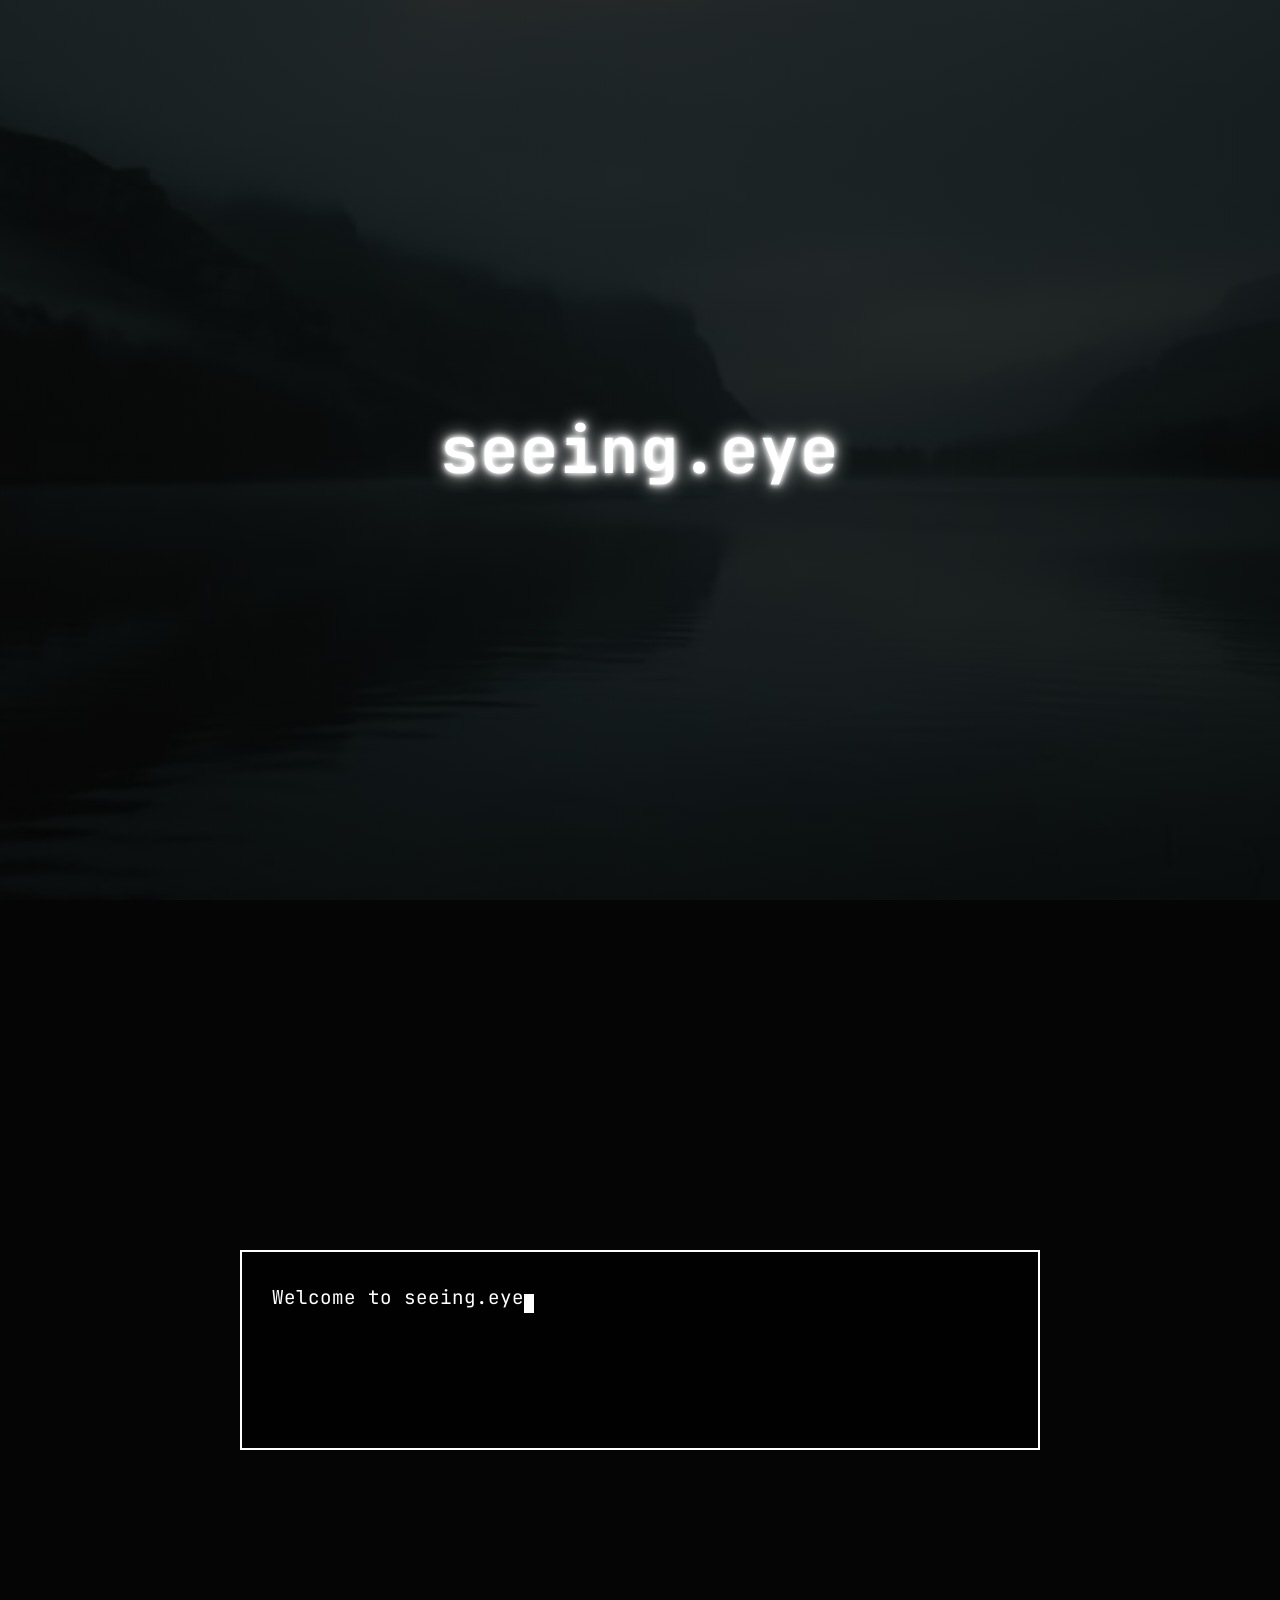
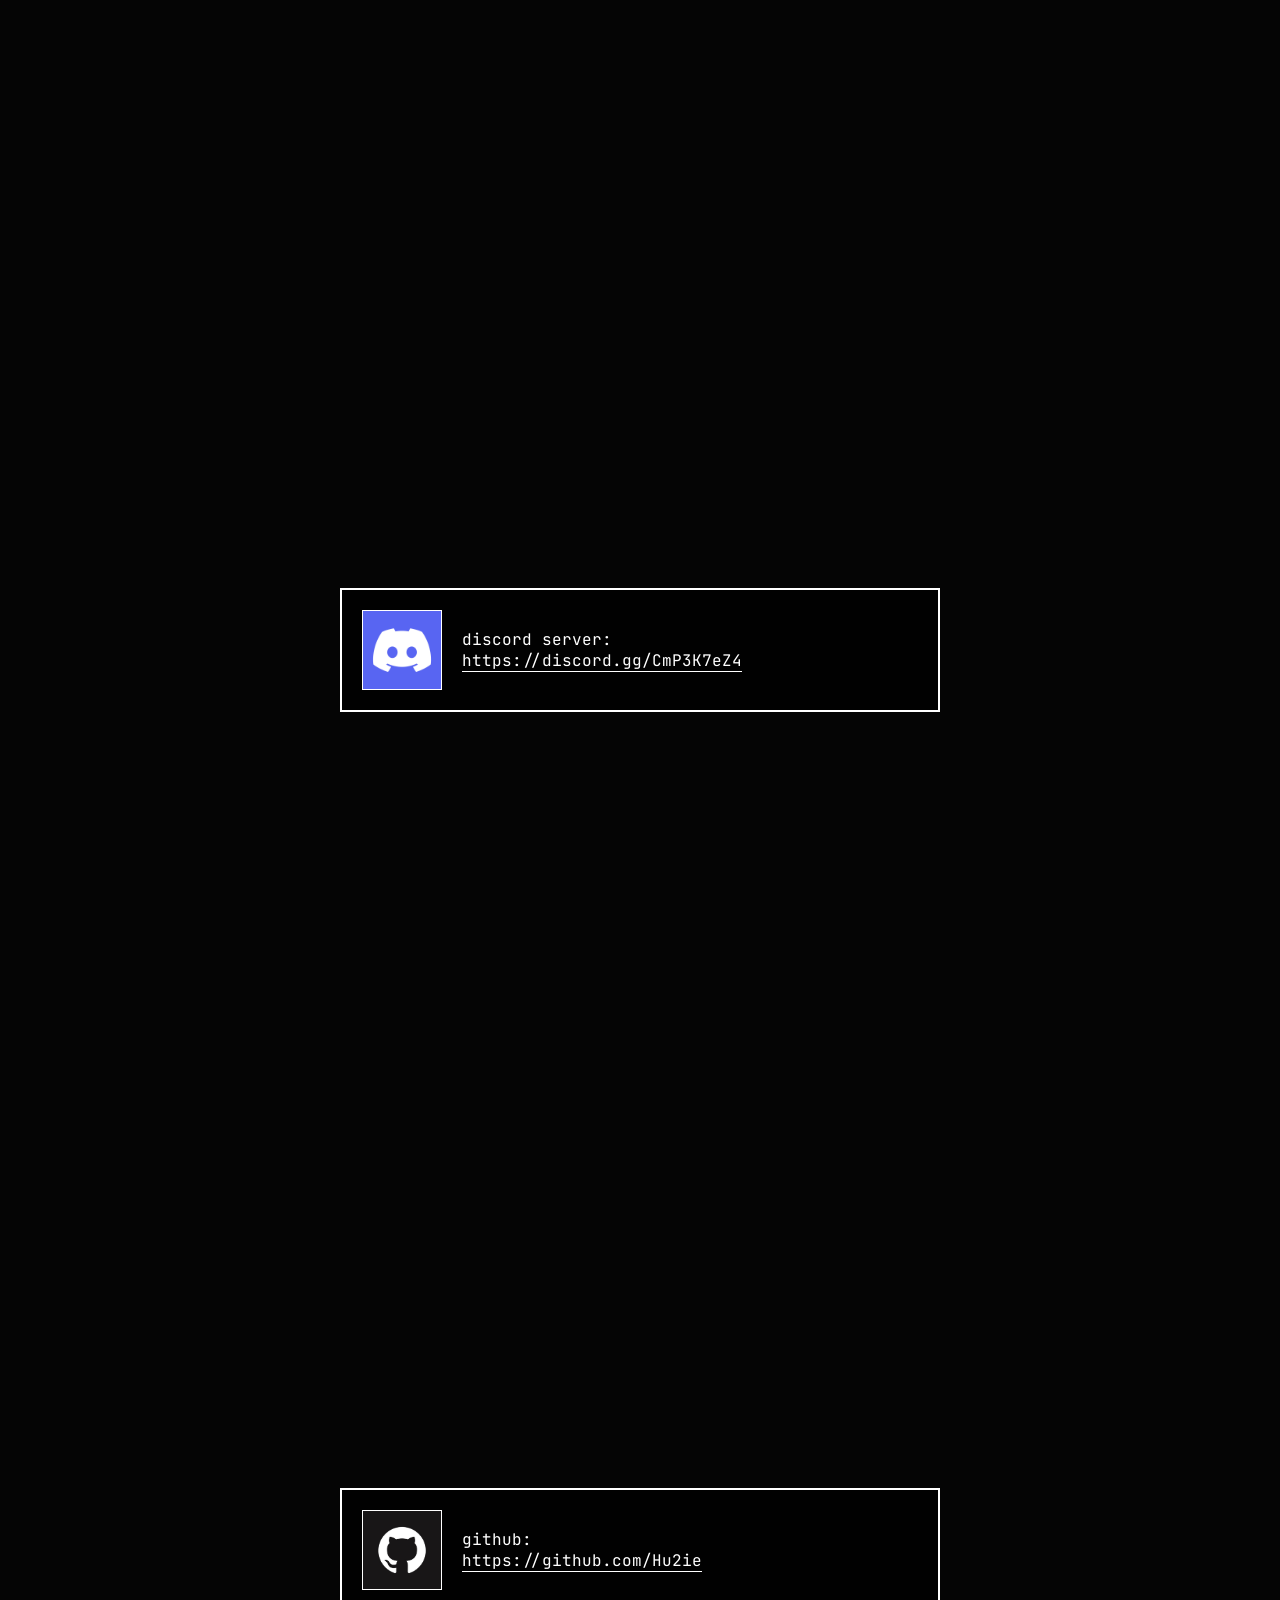
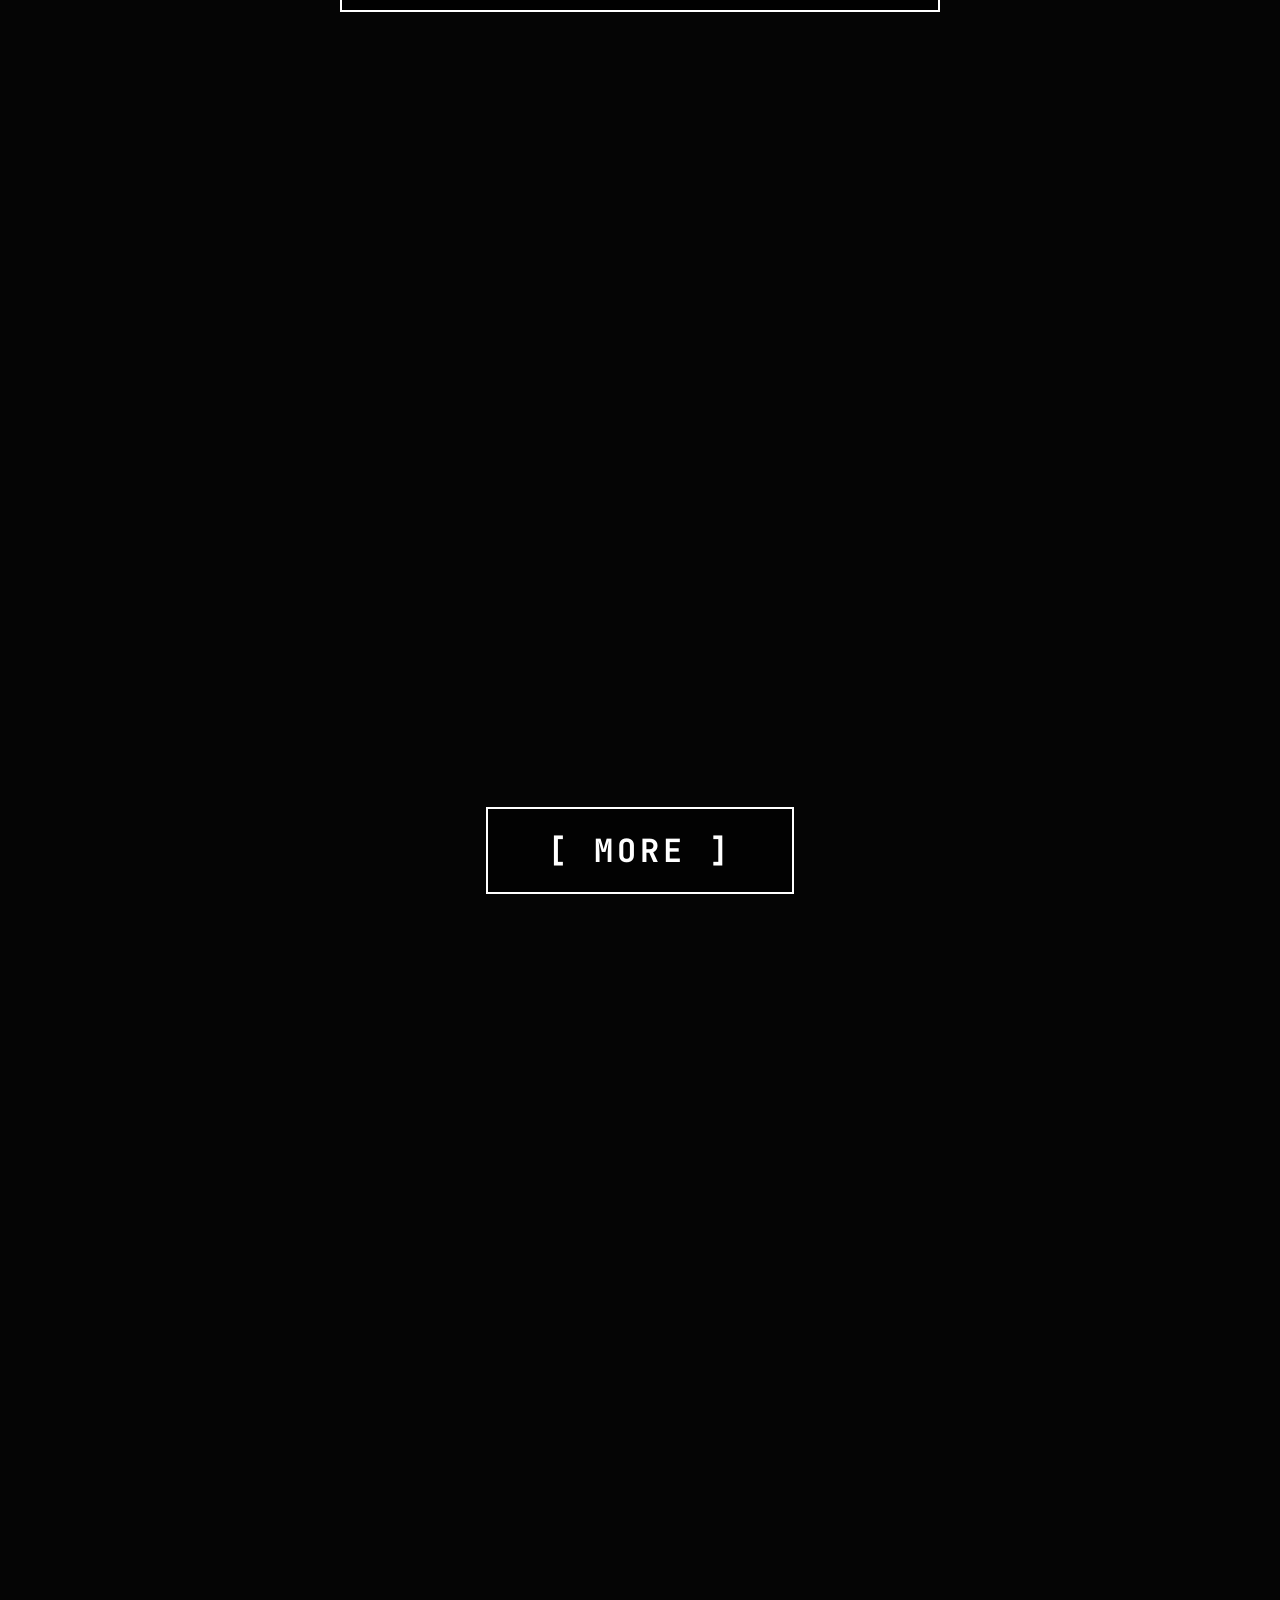
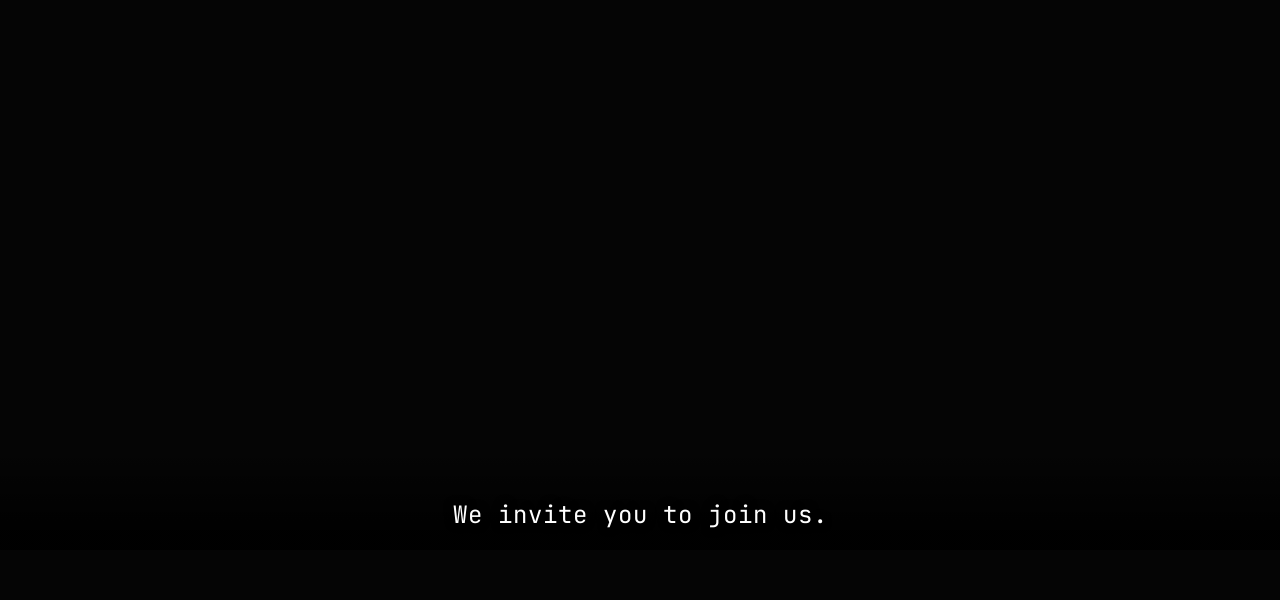
==== index.html @ bb9b0f5d "Add files via upload" ====
<!DOCTYPE html>
<html lang="ru">
<head>
  <meta charset="UTF-8">
  <meta name="viewport" content="width=device-width, initial-scale=1.0">
  <title>seeing.eye</title>
  <!-- Иконка вкладки -->
  <link rel="icon" type="image/jpeg" href="assets/logo.jpg">
  <link rel="stylesheet" href="css/style.css">
  <link href="https://fonts.googleapis.com/css2?family=JetBrains+Mono:wght@400;700&display=swap" rel="stylesheet">
</head>
<body>

  <!-- 1. HERO -->
  <section class="hero">
    <h1 id="typewriter" class="neon-text"></h1>
  </section>

  <!-- 2. ТЕРМИНАЛ -->
  <section class="terminal-section">
    <div class="terminal-box">
      <p id="terminal-text"></p>
    </div>
  </section>

  <!-- 3. DISCORD -->
  <section class="discord-section">
    <div class="discord-card">
      <img src="assets/discord.jpg" alt="Discord" class="discord-img">
      <div class="discord-info">
        <p>discord server:</p>
        <a href="https://discord.gg/CmP3K7eZ4" target="_blank">https://discord.gg/CmP3K7eZ4</a>
      </div>
    </div>
  </section>

  <!-- 4. GITHUB -->
  <section class="github-section">
    <div class="github-card">
      <img src="assets/github.jpg" alt="GitHub" class="github-img">
      <div class="github-info">
        <p>github:</p>
        <a href="https://github.com/Hu2ie" target="_blank">https://github.com/Hu2ie</a>
      </div>
    </div>
  </section>

  <!-- 5. КНОПКА ПЕРЕХОДА В MORE -->
  <section class="more-section">
    <a href="more/index.html" class="more-btn">[ MORE ]</a>
  </section>

  <!-- 6. ВИДЕО -->
  <section class="video-section">
    <video autoplay muted loop playsinline class="bg-video">
      <source src="assets/video1.mp4" type="video/mp4">
    </video>
    <div class="video-overlay">
      <p>We invite you to join us.</p>
    </div>
  </section>

  <script src="js/main.js"></script>
</body>
</html>
---- css/style.css ----
/* Сброс стилей */
* {
  margin: 0;
  padding: 0;
  box-sizing: border-box;
  cursor: crosshair; 
}

body {
  background-color: #050505;
  background-image: linear-gradient(rgba(5, 5, 5, 0.85), rgba(5, 5, 5, 0.85)), url('../assets/image1.jpg');
  background-size: cover;
  background-position: center;
  background-attachment: fixed;
  color: #ffffff;
  font-family: 'JetBrains Mono', monospace;
  overflow-x: hidden;
}

/* --- 1. HERO (Неон) --- */
.hero {
  height: 100vh;
  display: flex;
  justify-content: center;
  align-items: center;
}

.neon-text {
  font-size: 4rem;
  font-weight: 700;
  letter-spacing: 2px;
  text-shadow: 0 0 5px #fff, 0 0 10px #fff, 0 0 20px #fff;
}

/* --- 2. ТЕРМИНАЛ --- */
.terminal-section {
  height: 100vh;
  display: flex;
  justify-content: center;
  align-items: center;
  padding: 20px;
}

.terminal-box {
  border: 2px solid #ffffff;
  padding: 30px;
  width: 100%;
  max-width: 800px;
  min-height: 200px;
  background-color: rgba(0, 0, 0, 0.7); 
  backdrop-filter: blur(4px);
}

#terminal-text {
  font-size: 1.2rem;
  line-height: 1.6;
}

.cursor {
  display: inline-block;
  width: 10px;
  height: 1.2rem;
  background-color: #ffffff;
  animation: blink 1s step-end infinite;
  vertical-align: bottom;
}

@keyframes blink {
  0%, 100% { opacity: 1; }
  50% { opacity: 0; }
}

/* --- 3 и 4. ССЫЛКИ (DISCORD + GITHUB) --- */
.link-section {
  height: 100vh;
  display: flex;
  justify-content: center;
  align-items: center;
  padding: 20px;
}

/* Оставим старые классы для совместимости с твоим JS, но добавим общий стиль */
.discord-section, .github-section {
  height: 100vh;
  display: flex;
  justify-content: center;
  align-items: center;
  padding: 20px;
}

.discord-card, .github-card {
  border: 2px solid #ffffff;
  padding: 20px;
  display: flex;
  align-items: center;
  gap: 20px;
  max-width: 600px;
  width: 100%;
  background-color: rgba(0, 0, 0, 0.8);
  opacity: 0;
  transform: translateY(20px);
  transition: opacity 0.8s ease, transform 0.8s ease;
}

.discord-card.visible, .github-card.visible {
  opacity: 1;
  transform: translateY(0);
}

.discord-img, .github-img {
  width: 80px;
  height: 80px;
  object-fit: cover;
  border: 1px solid #ffffff;
}

.discord-info a, .github-info a {
  color: #ffffff;
  text-decoration: none;
  border-bottom: 1px solid #ffffff;
  word-break: break-all;
}

.discord-info a:hover, .github-info a:hover {
  background-color: #ffffff;
  color: #000000;
}

/* --- 5. ВИДЕО --- */
.video-section {
  position: relative;
  height: 100vh;
  width: 100%;
  overflow: hidden;
  display: flex;
  justify-content: center;
  align-items: flex-end; 
  padding-bottom: 50px;
}

.bg-video {
  position: absolute;
  top: 0;
  left: 0;
  width: 100%;
  height: 100%;
  object-fit: cover; 
  z-index: -1;
  filter: grayscale(100%) contrast(1.2); 
}

.video-overlay {
  position: relative;
  z-index: 1;
  text-align: center;
  background: linear-gradient(transparent, rgba(0,0,0,0.9) 80%);
  width: 100%;
  padding: 50px 20px 20px 20px;
}

.video-overlay p {
  font-size: 1.5rem;
  letter-spacing: 1px;
  text-shadow: 0 0 10px #000; 
}

/* --- 5. КНОПКА MORE --- */
.more-section {
  height: 100vh;
  display: flex;
  justify-content: center;
  align-items: center;
}

.more-btn {
  font-size: 2rem;
  font-weight: 700;
  color: #ffffff;
  text-decoration: none;
  padding: 20px 60px;
  border: 2px solid #ffffff;
  background-color: rgba(0, 0, 0, 0.5); /* Полупрозрачный фон */
  backdrop-filter: blur(4px); /* Эффект стекла */
  transition: all 0.3s ease;
  letter-spacing: 4px;
}

.more-btn:hover {
  background-color: #ffffff;
  color: #000000;
  box-shadow: 0 0 20px #ffffff; /* Свечение при наведении */
}
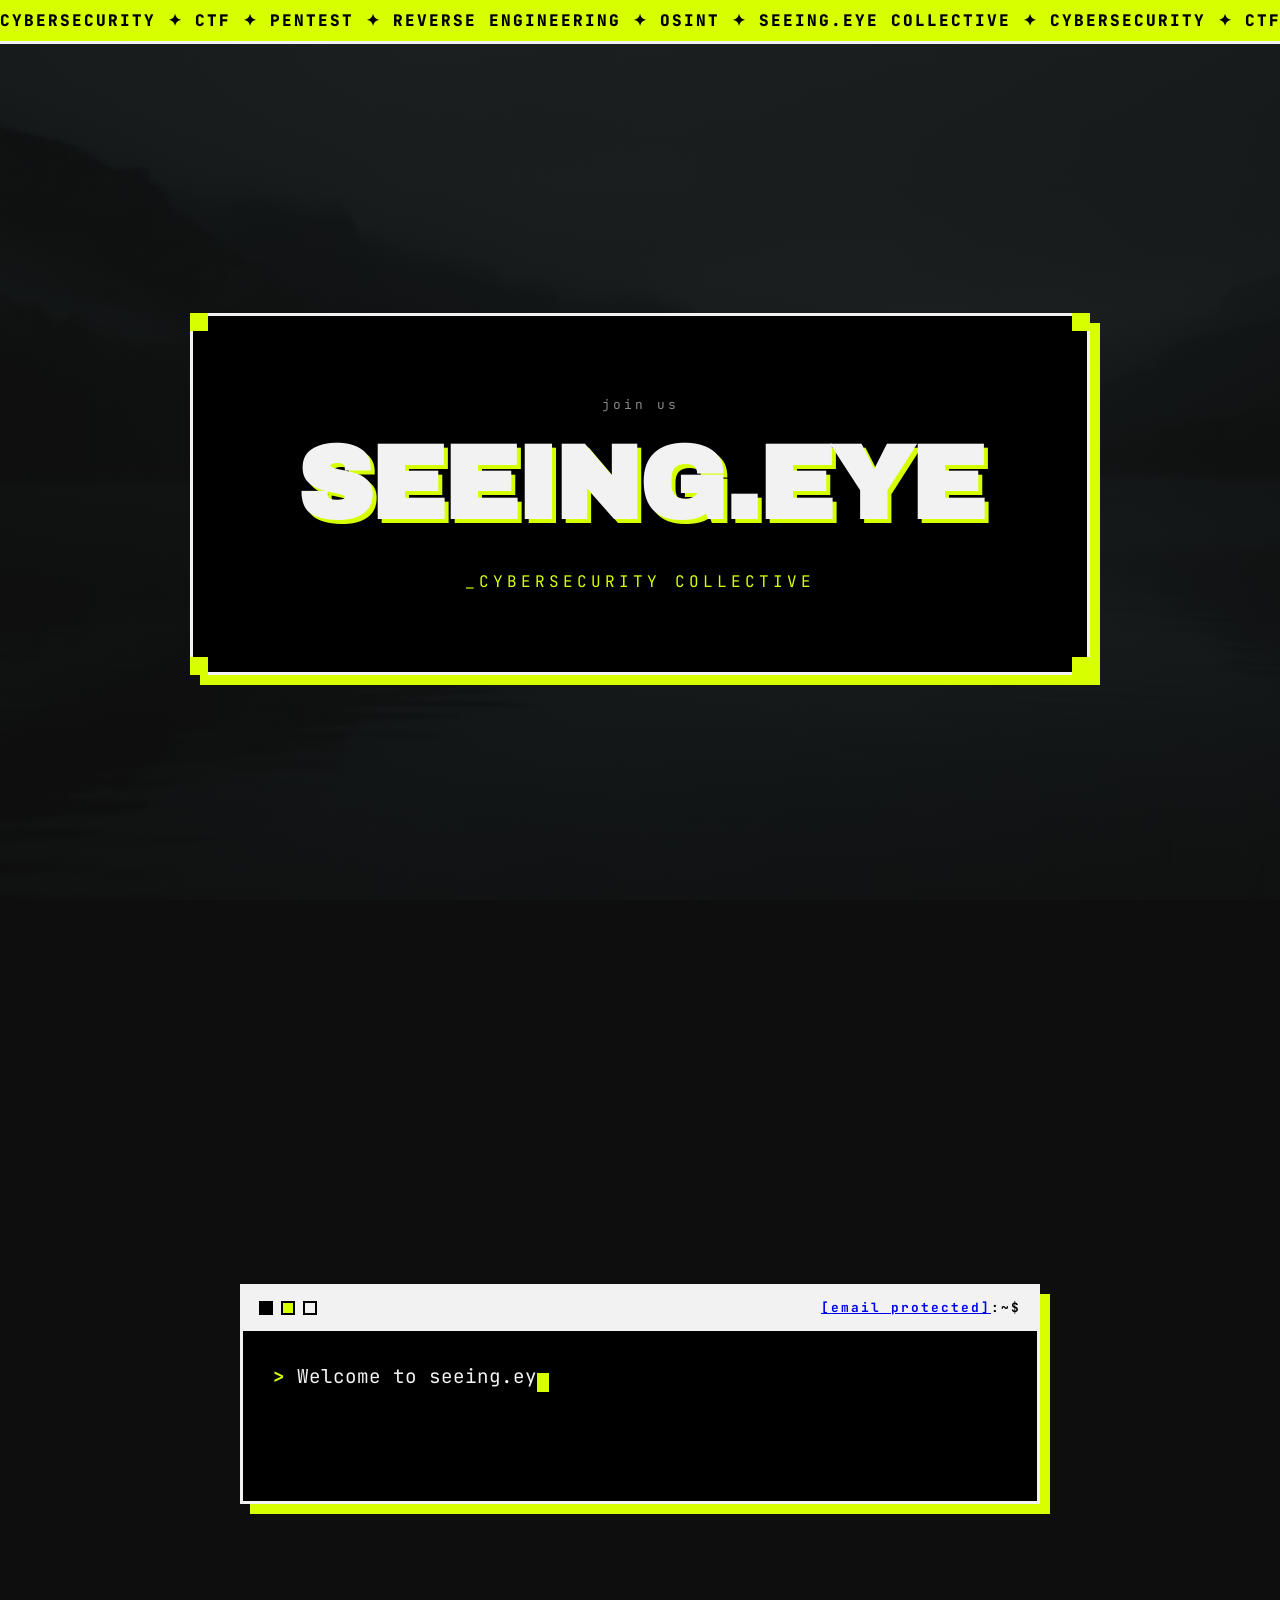
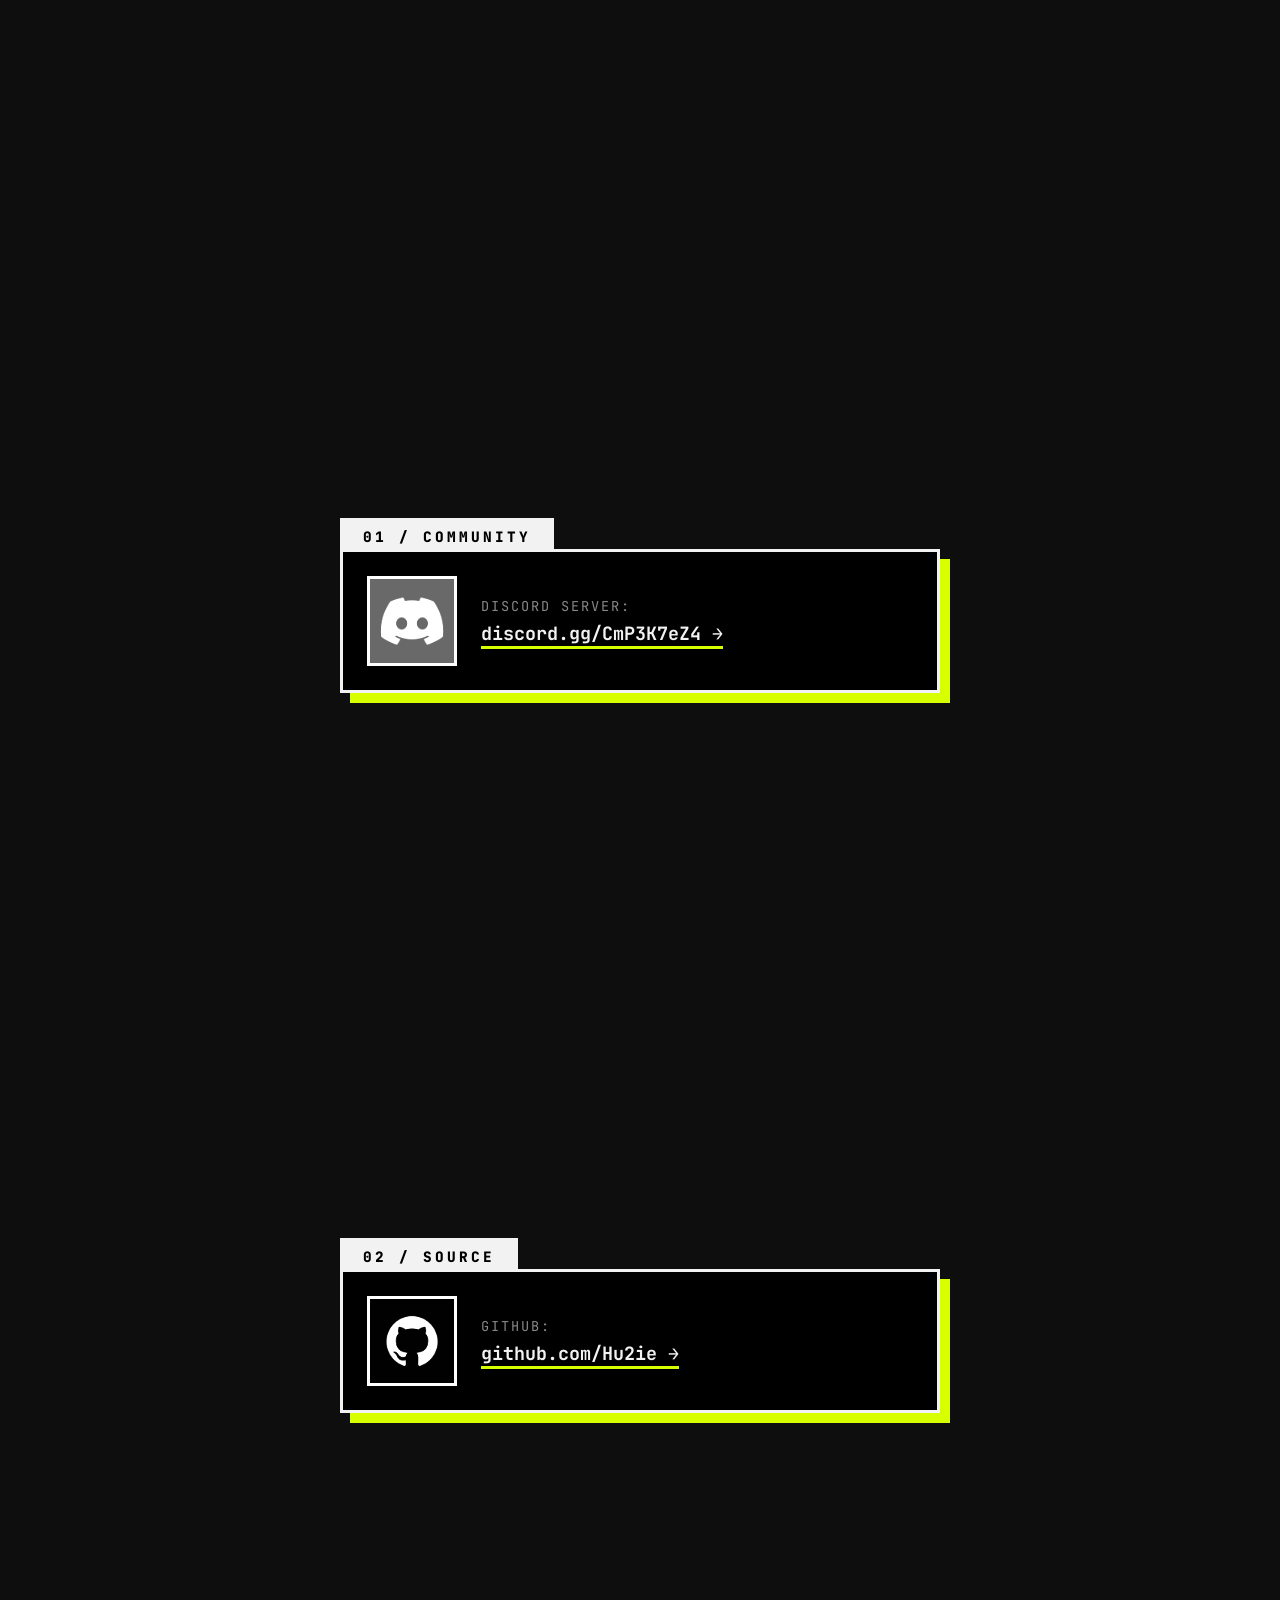
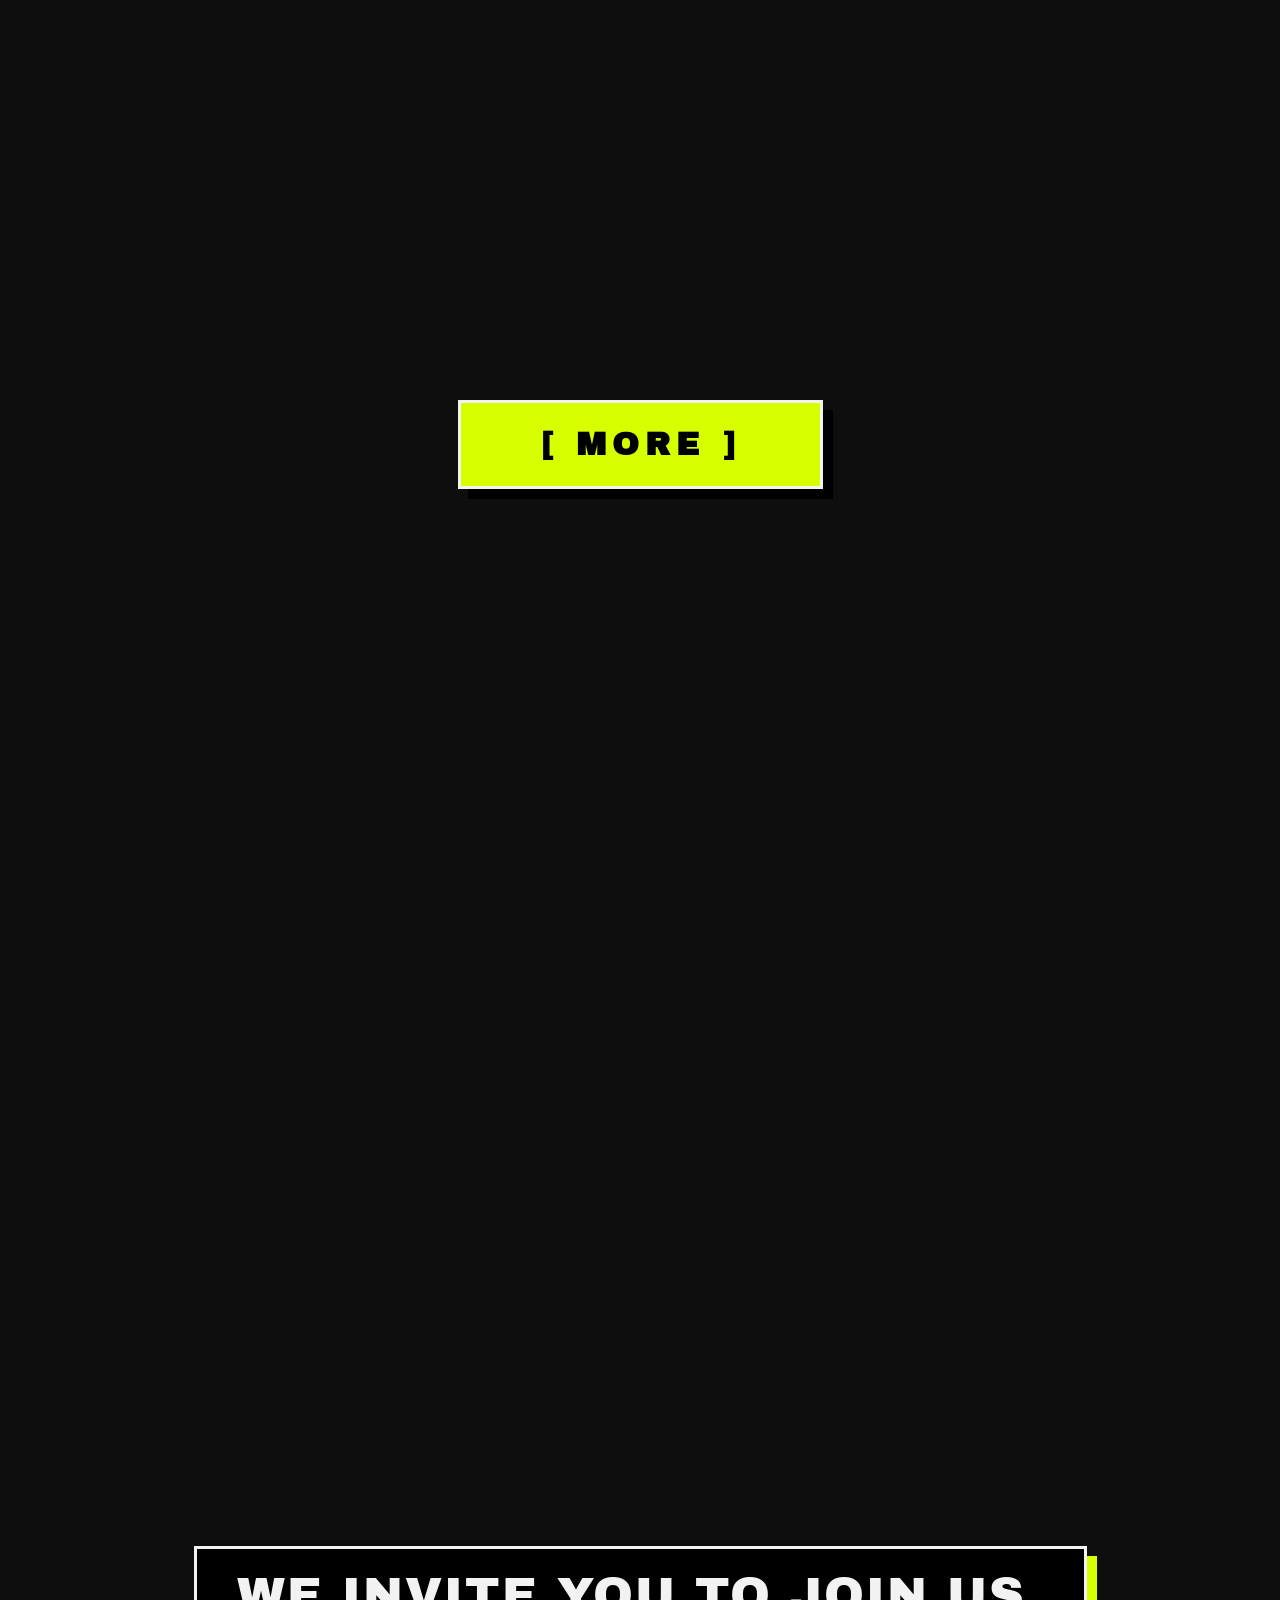
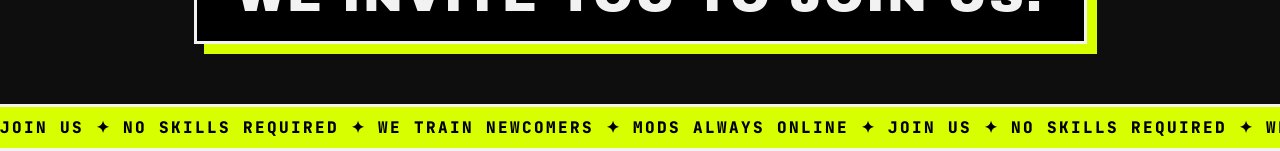
==== commit 605b4e36: "Add files via upload" ====
--- a/index.html
+++ b/index.html
@@ -4,53 +4,73 @@
   <meta charset="UTF-8">
   <meta name="viewport" content="width=device-width, initial-scale=1.0">
   <title>seeing.eye</title>
-  <!-- Иконка вкладки -->
   <link rel="icon" type="image/jpeg" href="assets/logo.jpg">
   <link rel="stylesheet" href="css/style.css">
-  <link href="https://fonts.googleapis.com/css2?family=JetBrains+Mono:wght@400;700&display=swap" rel="stylesheet">
+  <link href="https://fonts.googleapis.com/css2?family=JetBrains+Mono:wght@400;700;800&family=Archivo+Black&display=swap" rel="stylesheet">
+<base target="_blank">
 </head>
 <body>
 
-  <!-- 1. HERO -->
+  <div class="marquee marquee-top" aria-hidden="true">
+    <div class="marquee-track">
+      <span>CYBERSECURITY ✦ CTF ✦ PENTEST ✦ REVERSE ENGINEERING ✦ OSINT ✦ seeing.eye collective ✦&nbsp;</span>
+      <span>CYBERSECURITY ✦ CTF ✦ PENTEST ✦ REVERSE ENGINEERING ✦ OSINT ✦ seeing.eye collective ✦&nbsp;</span>
+    </div>
+  </div>
+
   <section class="hero">
-    <h1 id="typewriter" class="neon-text"></h1>
+    <div class="hero-frame">
+      <span class="corner tl"></span>
+      <span class="corner tr"></span>
+      <span class="corner bl"></span>
+      <span class="corner br"></span>
+      <p class="hero-meta">join us</p>
+      <h1 id="typewriter" class="glitch" data-text="seeing.eye"></h1>
+      <p class="hero-sub">_cybersecurity collective</p>
+    </div>
   </section>
 
-  <!-- 2. ТЕРМИНАЛ -->
+
   <section class="terminal-section">
     <div class="terminal-box">
+      <div class="terminal-head">
+        <span class="t-dot"></span><span class="t-dot"></span><span class="t-dot"></span>
+        <span class="terminal-title"><a href="/cdn-cgi/l/email-protection" class="__cf_email__" data-cfemail="9be9f4f4efdbe8fefef2f5fcb5fee2fe">[email&#160;protected]</a>:~$</span>
+      </div>
       <p id="terminal-text"></p>
     </div>
   </section>
 
-  <!-- 3. DISCORD -->
+
   <section class="discord-section">
+    <div class="card-tag">01 / COMMUNITY</div>
     <div class="discord-card">
       <img src="assets/discord.jpg" alt="Discord" class="discord-img">
       <div class="discord-info">
-        <p>discord server:</p>
-        <a href="https://discord.gg/CmP3K7eZ4" target="_blank">https://discord.gg/CmP3K7eZ4</a>
+        <p class="info-label">discord server:</p>
+        <a href="https://discord.gg/CmP3K7eZ4" target="_blank">discord.gg/CmP3K7eZ4 →</a>
       </div>
     </div>
   </section>
 
-  <!-- 4. GITHUB -->
+
   <section class="github-section">
+    <div class="card-tag">02 / SOURCE</div>
     <div class="github-card">
       <img src="assets/github.jpg" alt="GitHub" class="github-img">
       <div class="github-info">
-        <p>github:</p>
-        <a href="https://github.com/Hu2ie" target="_blank">https://github.com/Hu2ie</a>
+        <p class="info-label">github:</p>
+        <a href="https://github.com/Hu2ie" target="_blank">github.com/Hu2ie →</a>
       </div>
     </div>
   </section>
 
-  <!-- 5. КНОПКА ПЕРЕХОДА В MORE -->
+
   <section class="more-section">
     <a href="more/index.html" class="more-btn">[ MORE ]</a>
   </section>
 
-  <!-- 6. ВИДЕО -->
+
   <section class="video-section">
     <video autoplay muted loop playsinline class="bg-video">
       <source src="assets/video1.mp4" type="video/mp4">
@@ -60,6 +80,13 @@
     </div>
   </section>
 
-  <script src="js/main.js"></script>
+  <div class="marquee marquee-bottom" aria-hidden="true">
+    <div class="marquee-track">
+      <span>JOIN US ✦ NO SKILLS REQUIRED ✦ WE TRAIN NEWCOMERS ✦ MODS ALWAYS ONLINE ✦&nbsp;</span>
+      <span>JOIN US ✦ NO SKILLS REQUIRED ✦ WE TRAIN NEWCOMERS ✦ MODS ALWAYS ONLINE ✦&nbsp;</span>
+    </div>
+  </div>
+
+  <script data-cfasync="false" src="/cdn-cgi/scripts/5c5dd728/cloudflare-static/email-decode.min.js"></script><script src="js/main.js"></script>
 </body>
-</html>+</html>
--- a/css/style.css
+++ b/css/style.css
@@ -1,40 +1,129 @@
-/* Сброс стилей */
+/* ============================================================
+   seeing.eye — BRUTALIST REDESIGN
+   ============================================================ */
+
+:root {
+  --bg: #0e0e0e;
+  --ink: #f2f2f2;
+  --acid: #d7ff00;
+  --border: 3px solid var(--ink);
+  --shadow: 10px 10px 0 var(--acid);
+  --shadow-black: 10px 10px 0 #000;
+}
+
 * {
   margin: 0;
   padding: 0;
   box-sizing: border-box;
-  cursor: crosshair; 
+  cursor: crosshair;
 }
 
 body {
-  background-color: #050505;
-  background-image: linear-gradient(rgba(5, 5, 5, 0.85), rgba(5, 5, 5, 0.85)), url('../assets/image1.jpg');
+  background-color: var(--bg);
+  background-image: linear-gradient(rgba(14, 14, 14, 0.92), rgba(14, 14, 14, 0.92)), url('../assets/image1.jpg');
   background-size: cover;
   background-position: center;
   background-attachment: fixed;
-  color: #ffffff;
+  color: var(--ink);
   font-family: 'JetBrains Mono', monospace;
   overflow-x: hidden;
 }
 
-/* --- 1. HERO (Неон) --- */
+::selection {
+  background: var(--acid);
+  color: #000;
+}
+
+/* --- БЕГУЩАЯ СТРОКА --- */
+.marquee {
+  overflow: hidden;
+  border-top: var(--border);
+  border-bottom: var(--border);
+  background: var(--acid);
+  color: #000;
+  font-weight: 800;
+  font-size: 1rem;
+  letter-spacing: 2px;
+  white-space: nowrap;
+  padding: 10px 0;
+  text-transform: uppercase;
+}
+
+.marquee-top { border-top: none; }
+
+.marquee-track {
+  display: inline-flex;
+  animation: scroll 25s linear infinite;
+}
+
+.marquee:hover .marquee-track { animation-play-state: paused; }
+
+@keyframes scroll {
+  from { transform: translateX(0); }
+  to   { transform: translateX(-50%); }
+}
+
+/* --- 1. HERO --- */
 .hero {
-  height: 100vh;
-  display: flex;
-  justify-content: center;
-  align-items: center;
-}
-
-.neon-text {
-  font-size: 4rem;
-  font-weight: 700;
-  letter-spacing: 2px;
-  text-shadow: 0 0 5px #fff, 0 0 10px #fff, 0 0 20px #fff;
+  min-height: 100vh;
+  display: flex;
+  justify-content: center;
+  align-items: center;
+  padding: 20px;
+}
+
+.hero-frame {
+  position: relative;
+  border: var(--border);
+  background: #000;
+  box-shadow: var(--shadow);
+  padding: 80px 60px;
+  text-align: center;
+  max-width: 900px;
+  width: 100%;
+}
+
+.corner {
+  position: absolute;
+  width: 18px;
+  height: 18px;
+  background: var(--acid);
+}
+.corner.tl { top: -3px; left: -3px; }
+.corner.tr { top: -3px; right: -3px; }
+.corner.bl { bottom: -3px; left: -3px; }
+.corner.br { bottom: -3px; right: -3px; }
+
+.hero-meta {
+  font-size: 0.8rem;
+  color: #888;
+  letter-spacing: 3px;
+  margin-bottom: 20px;
+}
+
+.glitch {
+  font-family: 'Archivo Black', sans-serif;
+  font-size: clamp(2.5rem, 9vw, 6.5rem);
+  font-weight: 800;
+  letter-spacing: -2px;
+  text-transform: uppercase;
+  line-height: 1;
+  color: var(--ink);
+  text-shadow: 4px 4px 0 var(--acid);
+  min-height: 1.1em;
+}
+
+.hero-sub {
+  margin-top: 24px;
+  font-size: 1rem;
+  letter-spacing: 4px;
+  text-transform: uppercase;
+  color: var(--acid);
 }
 
 /* --- 2. ТЕРМИНАЛ --- */
 .terminal-section {
-  height: 100vh;
+  min-height: 100vh;
   display: flex;
   justify-content: center;
   align-items: center;
@@ -42,25 +131,57 @@
 }
 
 .terminal-box {
-  border: 2px solid #ffffff;
+  border: var(--border);
+  width: 100%;
+  max-width: 800px;
+  min-height: 220px;
+  background-color: #000;
+  box-shadow: var(--shadow);
+}
+
+.terminal-head {
+  display: flex;
+  align-items: center;
+  gap: 8px;
+  border-bottom: var(--border);
+  padding: 12px 16px;
+  background: var(--ink);
+}
+
+.t-dot {
+  width: 14px;
+  height: 14px;
+  border: 2px solid #000;
+  background: #000;
+}
+.t-dot:nth-child(2) { background: var(--acid); }
+.t-dot:nth-child(3) { background: transparent; }
+
+.terminal-title {
+  margin-left: auto;
+  font-size: 0.8rem;
+  font-weight: 700;
+  color: #000;
+  letter-spacing: 2px;
+}
+
+#terminal-text {
   padding: 30px;
-  width: 100%;
-  max-width: 800px;
-  min-height: 200px;
-  background-color: rgba(0, 0, 0, 0.7); 
-  backdrop-filter: blur(4px);
-}
-
-#terminal-text {
   font-size: 1.2rem;
   line-height: 1.6;
 }
 
+#terminal-text::before {
+  content: "> ";
+  color: var(--acid);
+  font-weight: 700;
+}
+
 .cursor {
   display: inline-block;
-  width: 10px;
+  width: 12px;
   height: 1.2rem;
-  background-color: #ffffff;
+  background-color: var(--acid);
   animation: blink 1s step-end infinite;
   vertical-align: bottom;
 }
@@ -71,71 +192,143 @@
 }
 
 /* --- 3 и 4. ССЫЛКИ (DISCORD + GITHUB) --- */
-.link-section {
-  height: 100vh;
-  display: flex;
+.discord-section, .github-section {
+  min-height: 80vh;
+  display: flex;
+  flex-direction: column;
   justify-content: center;
   align-items: center;
   padding: 20px;
-}
-
-/* Оставим старые классы для совместимости с твоим JS, но добавим общий стиль */
-.discord-section, .github-section {
-  height: 100vh;
-  display: flex;
-  justify-content: center;
-  align-items: center;
-  padding: 20px;
+  gap: 0;
+}
+
+.card-tag {
+  background: var(--ink);
+  color: #000;
+  font-weight: 800;
+  font-size: 0.9rem;
+  letter-spacing: 3px;
+  padding: 6px 20px;
+  border: var(--border);
+  border-bottom: none;
+  align-self: flex-start;
+  margin-left: max(20px, calc(50% - 300px));
+  transform: translateY(3px);
+  z-index: 1;
 }
 
 .discord-card, .github-card {
-  border: 2px solid #ffffff;
-  padding: 20px;
-  display: flex;
-  align-items: center;
-  gap: 20px;
+  border: var(--border);
+  padding: 24px;
+  display: flex;
+  align-items: center;
+  gap: 24px;
   max-width: 600px;
   width: 100%;
-  background-color: rgba(0, 0, 0, 0.8);
+  background-color: #000;
+  box-shadow: var(--shadow);
   opacity: 0;
-  transform: translateY(20px);
-  transition: opacity 0.8s ease, transform 0.8s ease;
+  transform: translate(-30px, 30px) rotate(-1deg);
+  transition: opacity 0.5s ease, transform 0.5s cubic-bezier(.2,.9,.3,1.2);
+}
+
+.github-card {
+  transform: translate(30px, 30px) rotate(1deg);
 }
 
 .discord-card.visible, .github-card.visible {
   opacity: 1;
-  transform: translateY(0);
+  transform: translate(0, 0) rotate(0deg);
+}
+
+.discord-card:hover, .github-card:hover {
+  transform: translate(-6px, -6px);
+  box-shadow: 16px 16px 0 var(--acid);
 }
 
 .discord-img, .github-img {
-  width: 80px;
-  height: 80px;
+  width: 90px;
+  height: 90px;
   object-fit: cover;
-  border: 1px solid #ffffff;
+  border: var(--border);
+  filter: grayscale(100%) contrast(1.2);
+  transition: filter 0.3s;
+}
+
+.discord-card:hover .discord-img,
+.github-card:hover .github-img {
+  filter: none;
+}
+
+.info-label {
+  font-size: 0.85rem;
+  color: #888;
+  text-transform: uppercase;
+  letter-spacing: 2px;
+  margin-bottom: 6px;
 }
 
 .discord-info a, .github-info a {
-  color: #ffffff;
+  color: var(--ink);
   text-decoration: none;
-  border-bottom: 1px solid #ffffff;
+  font-weight: 700;
+  font-size: 1.15rem;
+  border-bottom: 3px solid var(--acid);
   word-break: break-all;
+  transition: all 0.15s;
 }
 
 .discord-info a:hover, .github-info a:hover {
-  background-color: #ffffff;
-  color: #000000;
-}
-
-/* --- 5. ВИДЕО --- */
+  background-color: var(--acid);
+  color: #000;
+  border-bottom-color: var(--acid);
+}
+
+/* --- 5. КНОПКА MORE --- */
+.more-section {
+  min-height: 80vh;
+  display: flex;
+  justify-content: center;
+  align-items: center;
+}
+
+.more-btn {
+  font-family: 'Archivo Black', sans-serif;
+  font-size: 2rem;
+  font-weight: 800;
+  color: #000;
+  text-decoration: none;
+  padding: 24px 80px;
+  border: var(--border);
+  background-color: var(--acid);
+  box-shadow: var(--shadow-black);
+  letter-spacing: 6px;
+  text-transform: uppercase;
+  transition: all 0.15s;
+}
+
+.more-btn:hover {
+  background-color: var(--ink);
+  color: #000;
+  transform: translate(6px, 6px);
+  box-shadow: 4px 4px 0 #000;
+}
+
+.more-btn:active {
+  transform: translate(10px, 10px);
+  box-shadow: 0 0 0 #000;
+}
+
+/* --- 6. ВИДЕО --- */
 .video-section {
   position: relative;
-  height: 100vh;
+  min-height: 100vh;
   width: 100%;
   overflow: hidden;
   display: flex;
   justify-content: center;
-  align-items: flex-end; 
-  padding-bottom: 50px;
+  align-items: flex-end;
+  padding-bottom: 60px;
 }
 
 .bg-video {
@@ -144,49 +337,34 @@
   left: 0;
   width: 100%;
   height: 100%;
-  object-fit: cover; 
+  object-fit: cover;
   z-index: -1;
-  filter: grayscale(100%) contrast(1.2); 
+  filter: grayscale(100%) contrast(1.4) brightness(0.7);
 }
 
 .video-overlay {
   position: relative;
   z-index: 1;
-  text-align: center;
-  background: linear-gradient(transparent, rgba(0,0,0,0.9) 80%);
-  width: 100%;
-  padding: 50px 20px 20px 20px;
 }
 
 .video-overlay p {
-  font-size: 1.5rem;
-  letter-spacing: 1px;
-  text-shadow: 0 0 10px #000; 
-}
-
-/* --- 5. КНОПКА MORE --- */
-.more-section {
-  height: 100vh;
-  display: flex;
-  justify-content: center;
-  align-items: center;
-}
-
-.more-btn {
-  font-size: 2rem;
-  font-weight: 700;
-  color: #ffffff;
-  text-decoration: none;
-  padding: 20px 60px;
-  border: 2px solid #ffffff;
-  background-color: rgba(0, 0, 0, 0.5); /* Полупрозрачный фон */
-  backdrop-filter: blur(4px); /* Эффект стекла */
-  transition: all 0.3s ease;
-  letter-spacing: 4px;
-}
-
-.more-btn:hover {
-  background-color: #ffffff;
-  color: #000000;
-  box-shadow: 0 0 20px #ffffff; /* Свечение при наведении */
-}+  font-family: 'Archivo Black', sans-serif;
+  font-size: clamp(1.5rem, 5vw, 3rem);
+  letter-spacing: 2px;
+  text-transform: uppercase;
+  color: var(--ink);
+  background: #000;
+  border: var(--border);
+  box-shadow: var(--shadow);
+  padding: 20px 40px;
+}
+
+/* --- АДАПТИВ --- */
+@media (max-width: 768px) {
+  :root { --shadow: 6px 6px 0 var(--acid); --shadow-black: 6px 6px 0 #000; }
+  .hero-frame { padding: 50px 24px; }
+  .glitch { text-shadow: 3px 3px 0 var(--acid); }
+  .discord-card, .github-card { flex-direction: column; text-align: center; }
+  .card-tag { margin-left: 20px; }
+  .more-btn { padding: 18px 40px; font-size: 1.5rem; }
+}
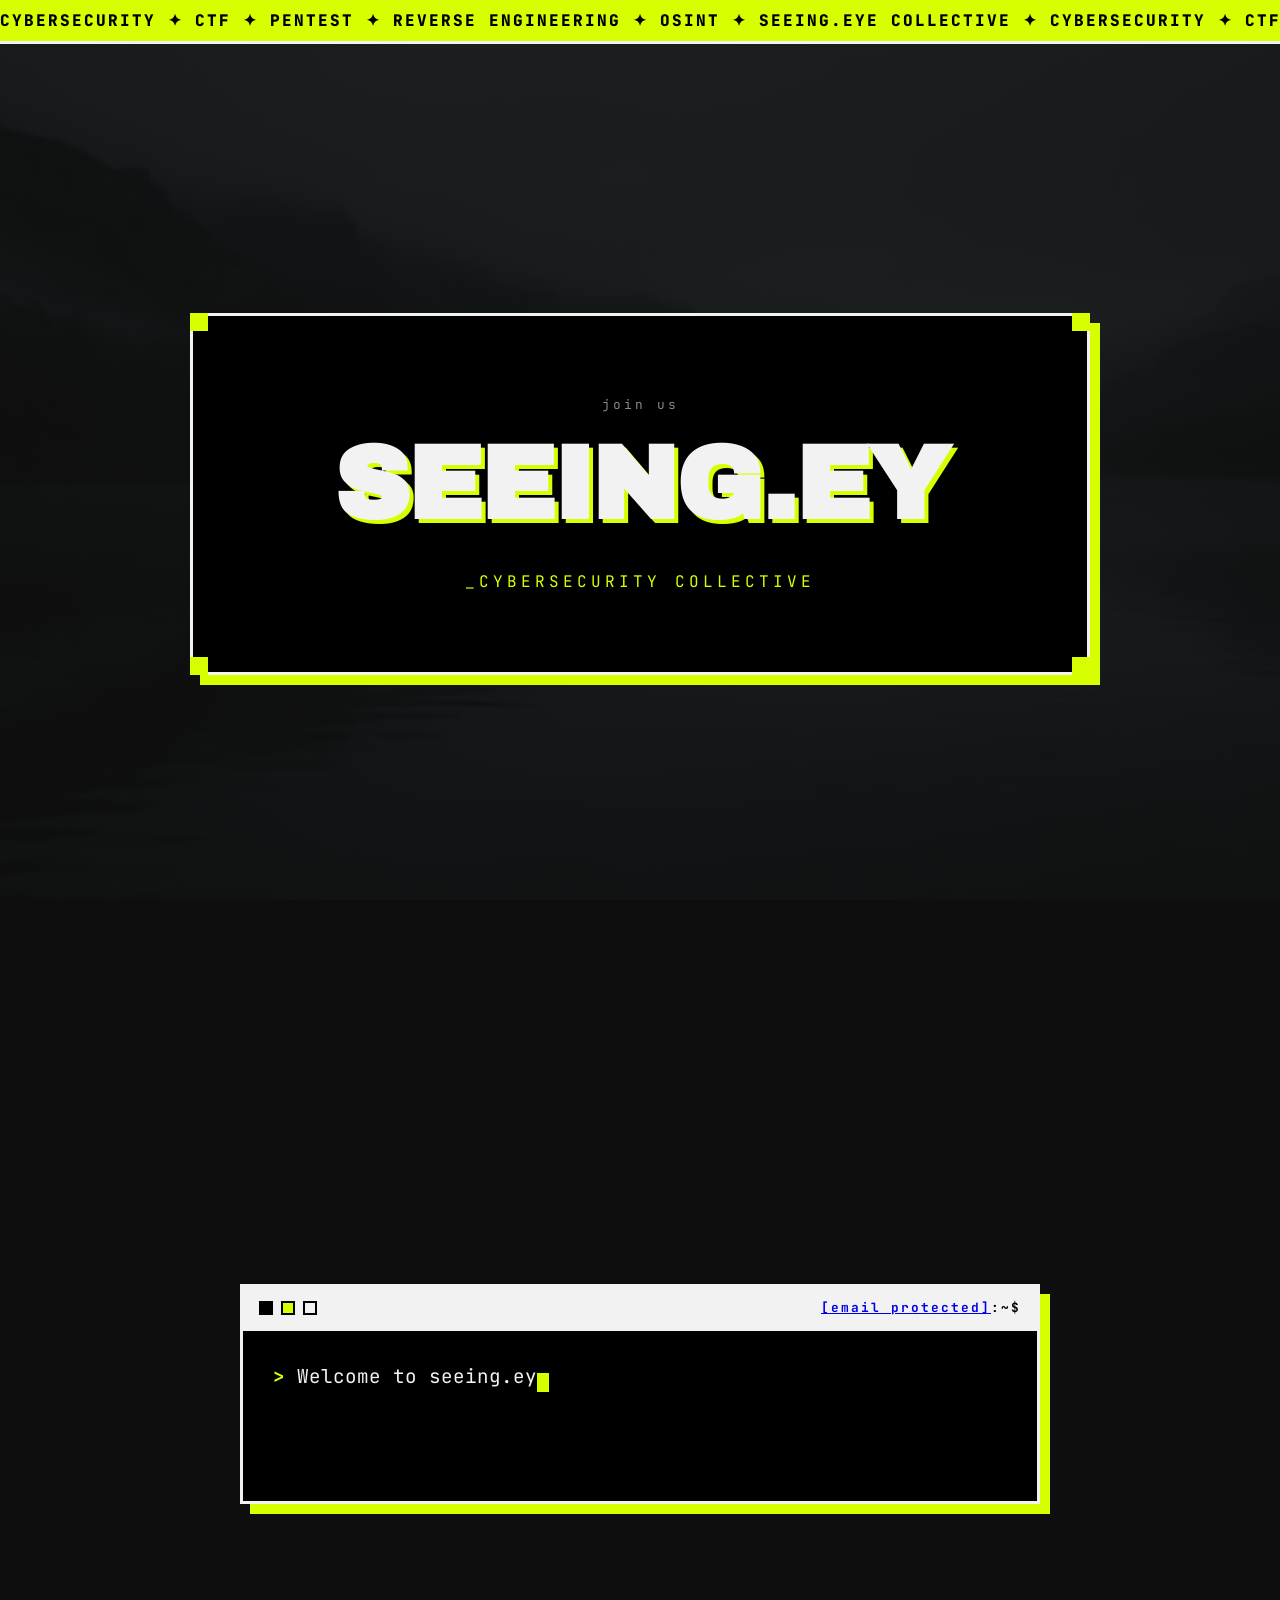
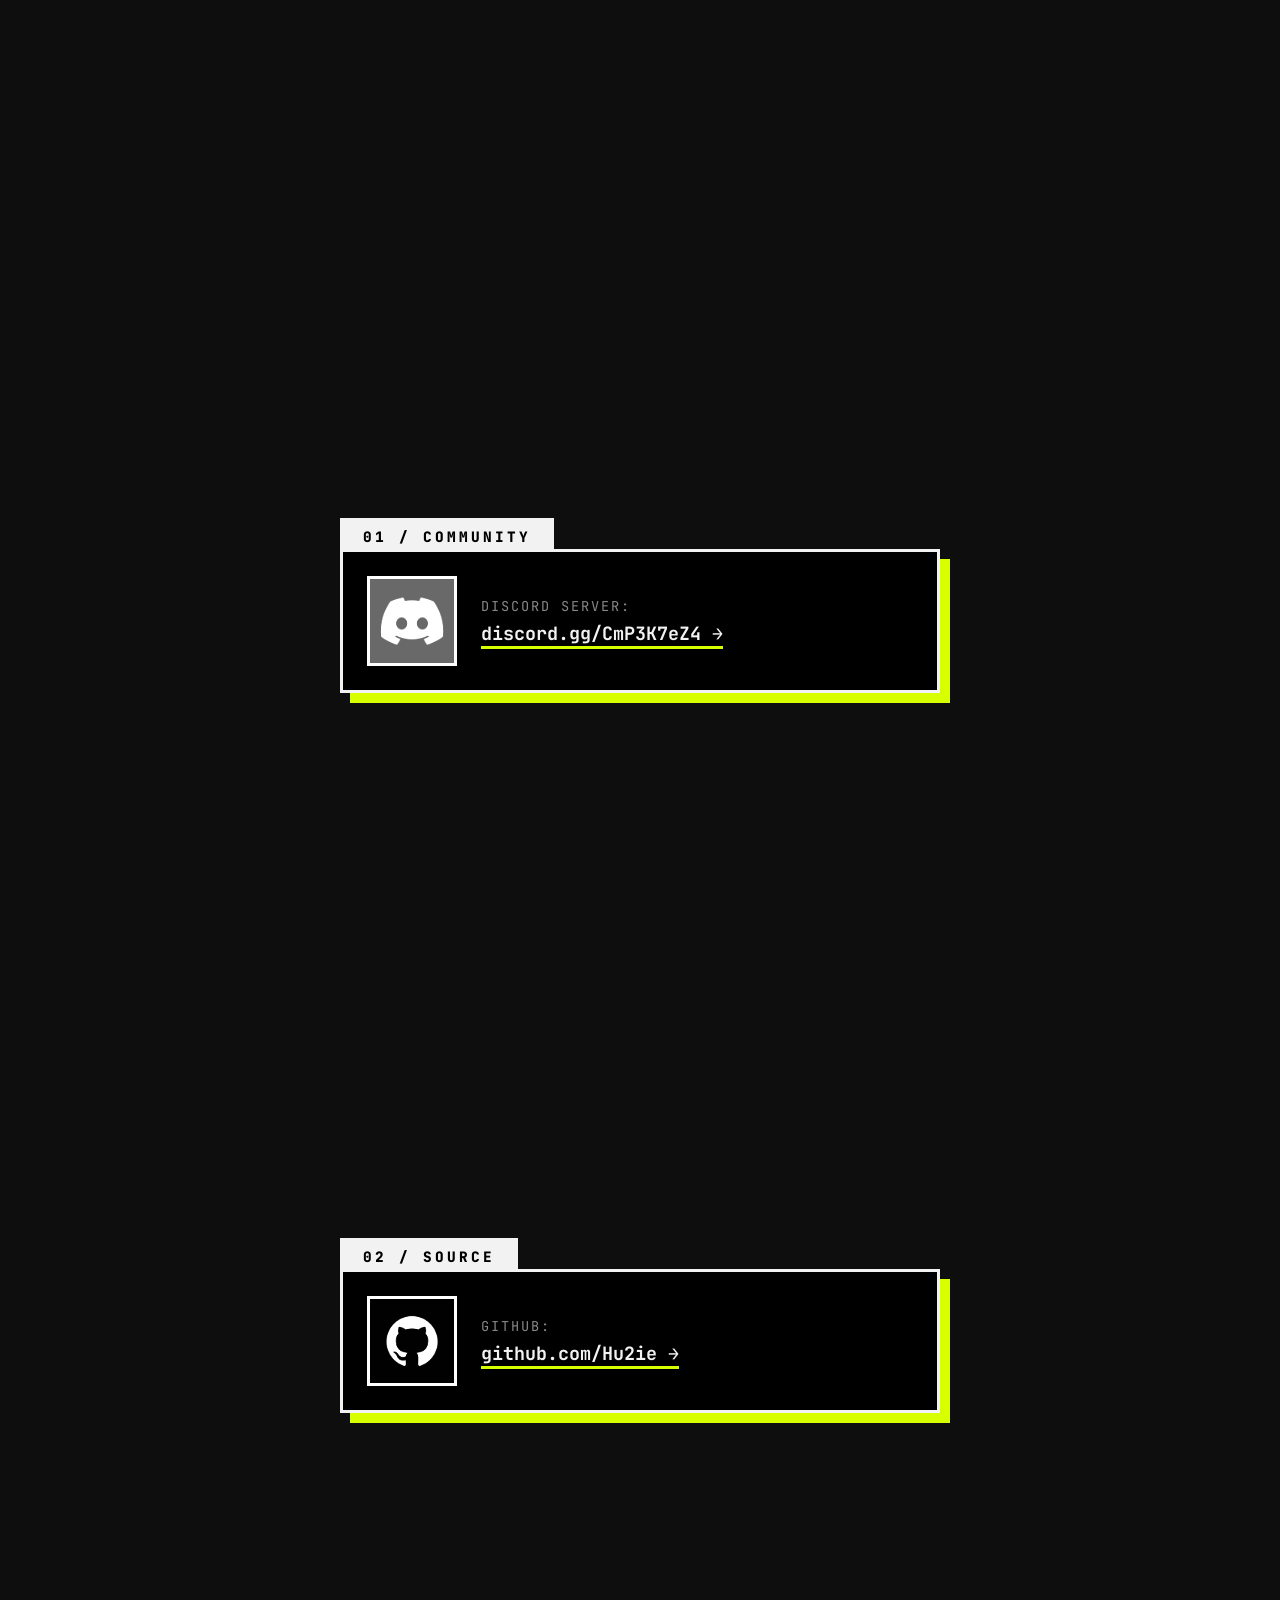
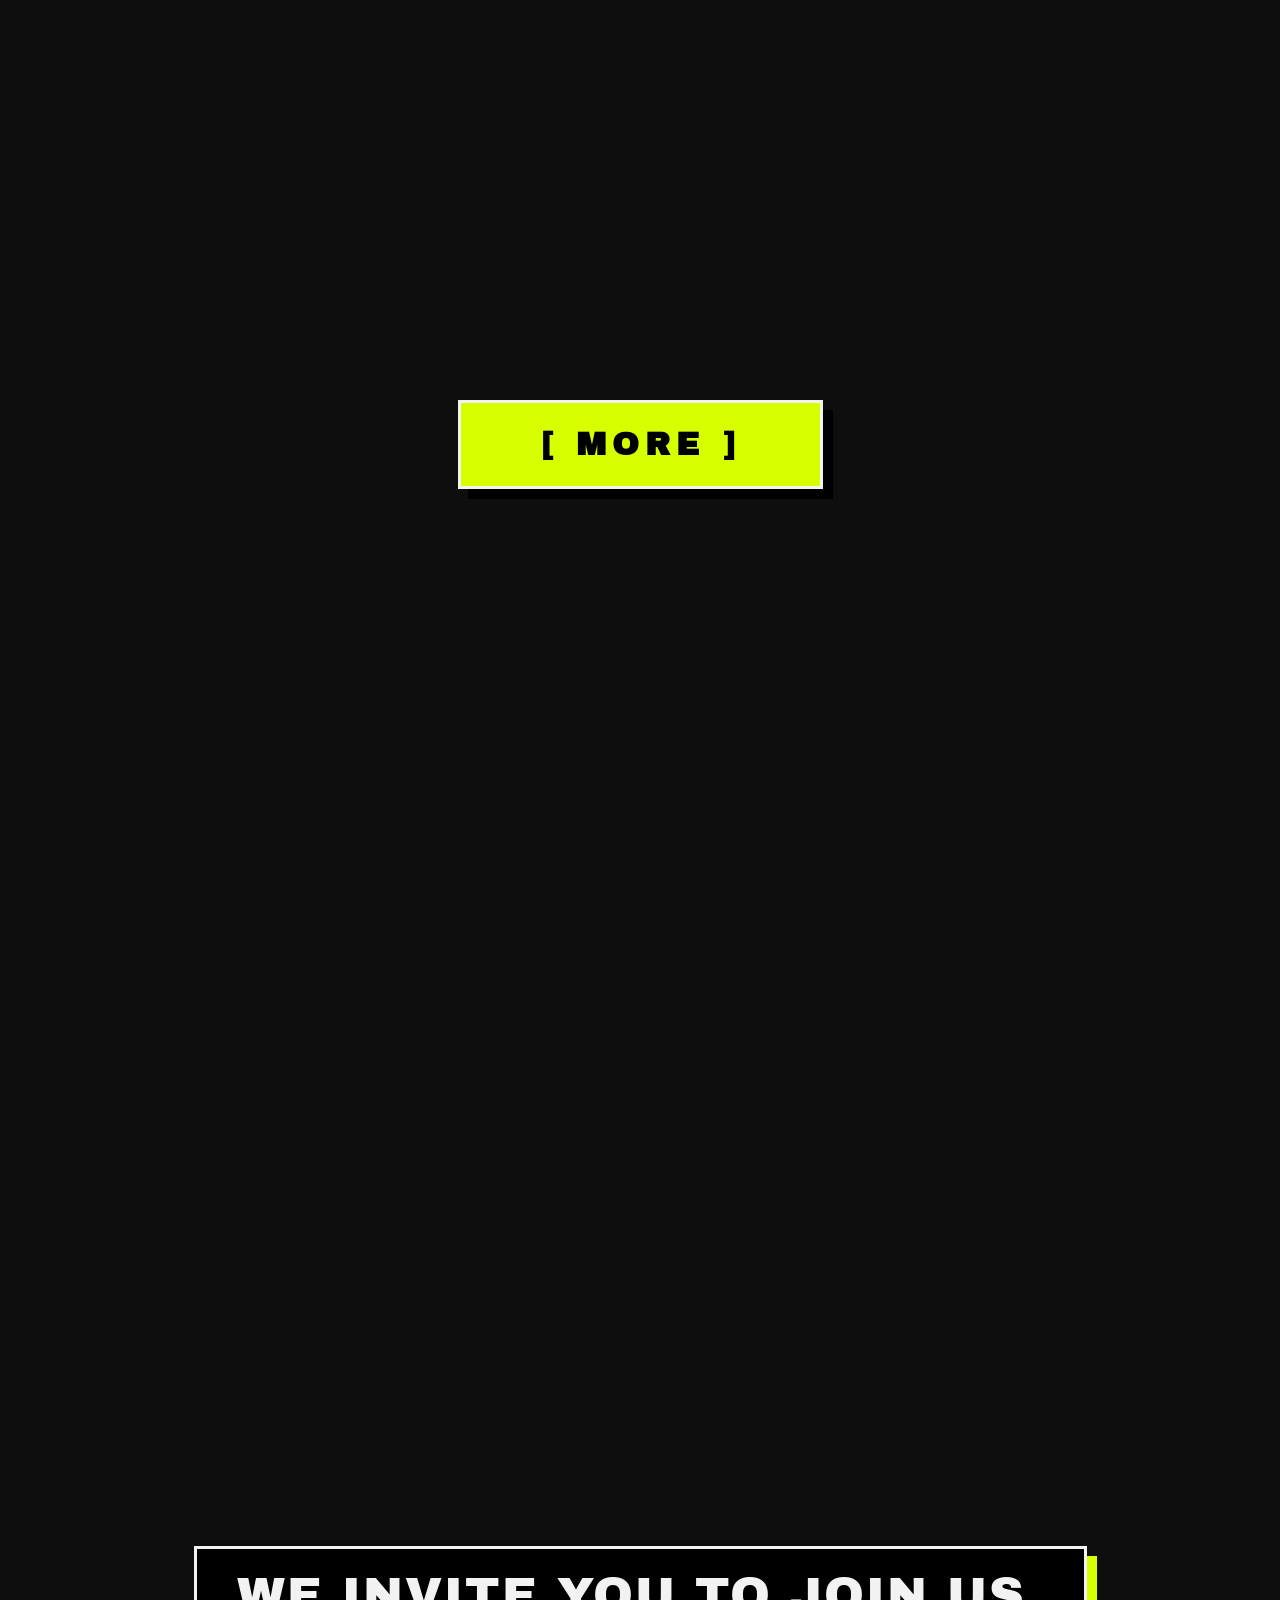
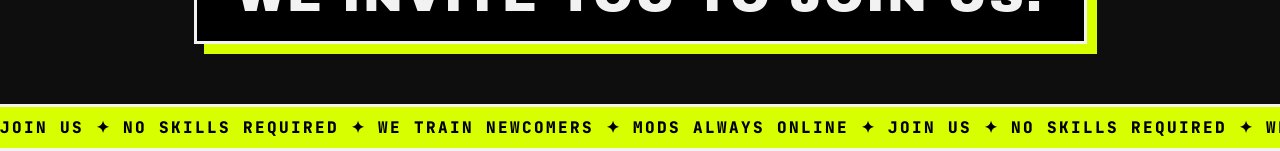
==== commit 6c36fbc6: "Update index.html" ====
--- a/index.html
+++ b/index.html
@@ -3,11 +3,42 @@
 <head>
   <meta charset="UTF-8">
   <meta name="viewport" content="width=device-width, initial-scale=1.0">
-  <title>seeing.eye</title>
+  <title>seeing.eye — cybersecurity collective</title>
+  
+  <!-- SEO Мета-теги -->
+  <meta name="description" content="Seeing.eye is a group of cybersecurity enthusiasts. We train newcomers, tackle CTF challenges, and explore pentesting, reverse engineering, and OSINT.">
+  <meta name="robots" content="index, follow">
+  <link rel="canonical" href="https://hu2ie.github.io/seeingeye.github.io/">
+  
+  <!-- Open Graph (для превью в соцсетях) -->
+  <meta property="og:title" content="seeing.eye — cybersecurity collective">
+  <meta property="og:description" content="Join our cybersecurity community. Beginners welcome.">
+  <meta property="og:url" content="https://hu2ie.github.io/seeingeye.github.io/">
+  <meta property="og:type" content="website">
+  <meta property="og:image" content="https://hu2ie.github.io/seeingeye.github.io/assets/logo.jpg">
+
+  <!-- Schema.org (Говорим Google, что мы организация, а не игра) -->
+  <script type="application/ld+json">
+  {
+    "@context": "https://schema.org",
+    "@type": "Organization",
+    "name": "seeing.eye",
+    "alternateName": "seeing.eye collective",
+    "url": "https://hu2ie.github.io/seeingeye.github.io/",
+    "logo": "https://hu2ie.github.io/seeingeye.github.io/assets/logo.jpg",
+    "description": "Seeing.eye is a group of cybersecurity enthusiasts. Is there a place for beginners? Absolutely! We'll gladly train newcomers, and we can tackle CTF (Capture The Flag) challenges together. On our Discord server, we dive into penetration testing, reverse engineering, and OSINT, while also participating in team-based CTF competitions. You can also help our community grow—share the link with a friend so they can join us in exploring cybersecurity after school, work, or college! Our server features a responsive moderation team ready to assist you if you run into any issues. If you'd prefer not to reach out to the moderators, you can message the server admin directly—they're almost always online.",
+    "sameAs": [
+      "https://discord.gg/CmP3K7eZ4",
+      "https://github.com/Hu2ie"
+    ]
+  }
+  </script>
+
+  <!-- Твои стили и шрифты -->
   <link rel="icon" type="image/jpeg" href="assets/logo.jpg">
   <link rel="stylesheet" href="css/style.css">
   <link href="https://fonts.googleapis.com/css2?family=JetBrains+Mono:wght@400;700;800&family=Archivo+Black&display=swap" rel="stylesheet">
-<base target="_blank">
+  <base target="_blank">
 </head>
 <body>
 
@@ -30,7 +61,6 @@
     </div>
   </section>
 
-
   <section class="terminal-section">
     <div class="terminal-box">
       <div class="terminal-head">
@@ -40,7 +70,6 @@
       <p id="terminal-text"></p>
     </div>
   </section>
-
 
   <section class="discord-section">
     <div class="card-tag">01 / COMMUNITY</div>
@@ -53,7 +82,6 @@
     </div>
   </section>
 
-
   <section class="github-section">
     <div class="card-tag">02 / SOURCE</div>
     <div class="github-card">
@@ -65,11 +93,9 @@
     </div>
   </section>
 
-
   <section class="more-section">
     <a href="more/index.html" class="more-btn">[ MORE ]</a>
   </section>
-
 
   <section class="video-section">
     <video autoplay muted loop playsinline class="bg-video">
